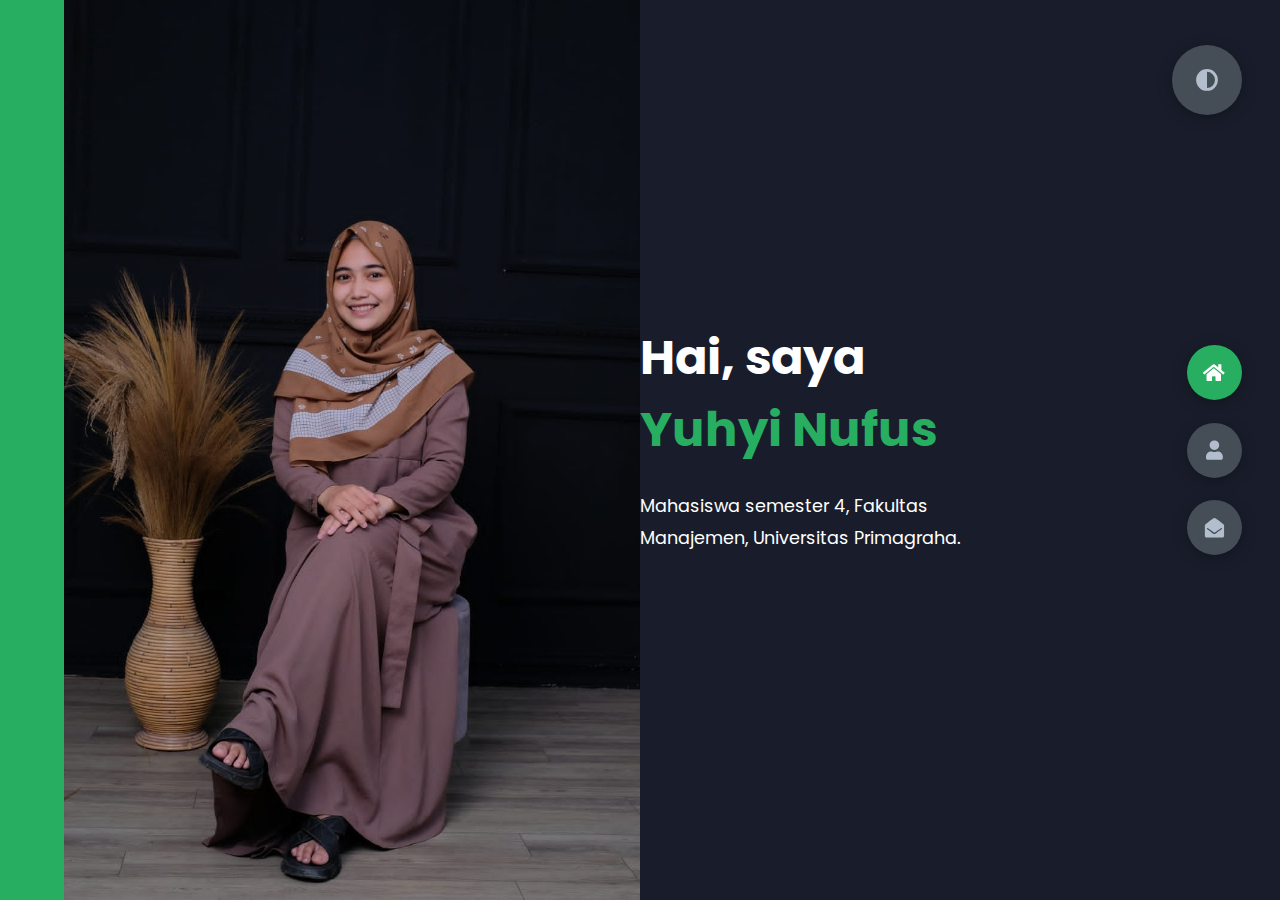
==== web.html @ e656ecd6 "Add files via upload" ====
<!DOCTYPE html>
<html lang="en">
<head>
    <meta charset="UTF-8">
    <meta http-equiv="X-UA-Compatible" content="IE=edge">
    <meta name="viewport" content="width=device-width, initial-scale=1.0">
    <title>Yuhyi Nufus</title>
    <link rel="stylesheet" href="styles.css">
    <link rel="preconnect" href="https://fonts.googleapis.com">
    <link rel="preconnect" href="https://fonts.gstatic.com" crossorigin>
    <link rel="stylesheet" href="https://cdnjs.cloudflare.com/ajax/libs/font-awesome/5.15.4/css/all.min.css" integrity="sha512-1ycn6IcaQQ40/MKBW2W4Rhis/DbILU74C1vSrLJxCq57o941Ym01SwNsOMqvEBFlcgUa6xLiPY/NS5R+E6ztJQ==" crossorigin="anonymous" referrerpolicy="no-referrer" />
    <link href="https://fonts.googleapis.com/css2?family=Poppins:wght@400;500;600;700;800&display=swap" rel="stylesheet">
</head>
<body class="main-content">
    <header class="container header active" id="home">
        <div class="header-content">
            <div class="left-header">
                <div class="h-shape"></div>
                <div class="image">
                    <img src="hero.jpg" alt="">
                </div>
            </div>
            <div class="right-header">
                <h1 class="name">
                    Hai, saya <span>Yuhyi Nufus</span>
                </h1>
                <p>Mahasiswa semester 4, Fakultas Manajemen, Universitas Primagraha.
                </p>
                </div>
            </div>
    </header>
    <main>
        <section class="container about" id="about">
            <div class="main-title">
                <h2>Tentang<span>Saya</span><span class="bg-text">about me</span></h2>
            </div>
            <div class="about-container">
                <div class="left-about">
                    <h4>Informasi Tentang Saya</h4>
                    <p>Saya adalah seorang perempuan kelahiran 14 Desember 2002, tumbuh besar sebagai anak pertama dari 2 bersaudara di Cikande. Sejak jenjang SLTP hingga SLTA, saya telah menjalani perjalanan pendidikan di pondok pesantren, di Serang untuk SLTP dan Tangerang untuk SLTA. Meskipun berpindah tempat, semangat dan dedikasi saya terhadap prestasi tidak pernah surut. Saya selalu berhasil meraih gelar juara dalam berbagai kompetisi, bahkan mencapai prestasi tertinggi sebagai lulusan terbaik pada saat kelulusan SLTA. <br><br>
                    Pengalaman hidup saya sebagai anak pertama dan lingkungan pondok pesantren telah membentuk saya menjadi individu yang disiplin dan bertanggung jawab. Saya percaya bahwa kualitas-kualitas ini sangat berharga dalam setiap aspek kehidupan, baik dalam pendidikan maupun karier. <br><br>
                    Setelah lulus dari pondok pesantren pada tahun 2017, saya memulai perjalanan baru dengan mendaftar di Universitas Primagraha, Ciceri Serang pada tahun 2022. Saya memutuskan untuk mengambil jurusan Manajemen. karna menurut saya, semua orang butuh kemampuan me-<i>manage</i> agar dapat memaksimalkan sesuatu. Di kampus, saya aktif terlibat dalam berbagai kegiatan, termasuk seminar dan organisasi, yang membantu saya untuk terus berkembang secara pribadi dan profesional. <br><br>
                    Dengan kombinasi antara pengalaman pendidikan di pondok pesantren dan pengalaman akademik di universitas, saya siap untuk menghadapi tantangan baru dan berkontribusi secara positif di lingkungan kerja yang dinamis.</p>
                </div>
            </div>
            <div class="about-stats">
                <h4 class="stat-title">Kemampuan</h4>
                <div class="progress-bars">
                    <div class="progress-bar">
                        <p class="prog-title">Arabic</p>
                        <div class="progress-con">
                            <p class="prog-text">70%</p>
                            <div class="progress">
                                <span class="arabic"></span>
                            </div>
                        </div>
                    </div>
                    <div class="progress-bar">
                        <p class="prog-title">English </p>
                        <div class="progress-con">
                            <p class="prog-text">65%</p>
                            <div class="progress">
                                <span class="english"></span>
                            </div>
                        </div>
                    </div>
                    <div class="progress-bar">
                        <p class="prog-title">Microsoft Word</p>
                        <div class="progress-con">
                            <p class="prog-text">75%</p>
                            <div class="progress">
                                <span class="word"></span>
                            </div>
                        </div>
                    </div>
                    <div class="progress-bar">
                        <p class="prog-title">Microsoft Excel</p>
                        <div class="progress-con">
                            <p class="prog-text">70%</p>
                            <div class="progress">
                                <span class="excel"></span>
                            </div>
                        </div>
                    </div>
                    <div class="progress-bar">
                        <p class="prog-title">Digital Marketing</p>
                        <div class="progress-con">
                            <p class="prog-text">67%</p>
                            <div class="progress">
                                <span class="marketing"></span>
                            </div>
                        </div>
                    </div>
                    <div class="progress-bar">
                        <p class="prog-title">Copywiting</p>
                        <div class="progress-con">
                            <p class="prog-text">65%</p>
                            <div class="progress">
                                <span class="writing"></span>
                            </div>
                        </div>
                    </div>
                </div>
            </div>
            <h4 class="stat-title">Pendidikan</h4>
            <div class="timeline">
                <div class="timeline-item">
                    <div class="tl-icon">
                        <i class="fas fa-user-graduate"></i>
                    </div>
                    <p class="tl-duration">2008 - 2014</p>
                    <h5>MI Baitul Aqsha<span> - Cikande, Serang</span></h5>
                </div>
                <div class="timeline-item">
                    <div class="tl-icon">
                        <i class="fas fa-user-graduate"></i>
                    </div>
                    <p class="tl-duration">2014 - 2017</p>
                    <h5>MTs DARUL HIKMAH<span> - Binuang, Serang.</span></h5>
                </div>
                <div class="timeline-item">
                    <div class="tl-icon">
                        <i class="fas fa-user-graduate"></i>
                    </div>
                    <p class="tl-duration">2017 - 2020</p>
                    <h5>MA ASSALIMIYAH<span> - Gunung Kaler, Tangerang</span></h5>
                </div>
                <div class="timeline-item">
                    <div class="tl-icon">
                        <i class="fas fa-user-graduate"></i>
                    </div>
                    <p class="tl-duration">2014 - 2020</p>
                    <h5>PONDOK PESANTREN<span> - Binuang & Gunung Kaler</span></h5>
                </div>
                <div class="timeline-item">
                    <div class="tl-icon">
                        <i class="fas fa-user-graduate"></i>
                    </div>
                    <p class="tl-duration">2022 - Sekarang</p>
                    <h5>Universitas Primagraha<span> - Ciceri, Serang</span></h5>
                </div>
            </div>
        </section>
        <section class="container contact" id="contact">
            <div class="contact-container">
                <div class="main-title">
                    <h2>Hubungi<span>Saya</span><span class="bg-text">Contact Me,</span></h2>
                </div>
                <div class="contact-content-con">
                    <div class="left-contact">
                        <h4>Mari berkerjasama!</h4>
                        <div class="contact-info">
                            <div class="contact-item">
                                <div class="icon">
                                    <i class="fas fa-map-marker-alt"></i>
                                    <span>Alamat</span>
                                </div>
                                <p>
                                    : Sukatani, Cikande, Serang.
                                </p>
                            </div>
                            <div class="contact-item">
                                <div class="icon">
                                    <i class="fas fa-envelope"></i>
                                    <span>Surel</span>
                                </div>
                                <p>
                                    <span>: yuhinnufus6@gmail.com</span>
                                </p>
                            </div>
                            <div class="contact-item">
                                <div class="icon">
                                    <i class="fas fa-user-graduate"></i>
                                    <span>Pendidikan</span>
                                </div>
                                <p>
                                    <span>:  Universitas Primagraha</span>
                                </p>
                            </div>
                            <div class="contact-item">
                                <div class="icon">
                                    <i class="fas fa-phone"></i>
                                    <span>Nomor Telepon</span>
                                </div>
                                <p>
                                    <span>: +62 838-7201-8982</span>
                                </p>
                            </div>
                            <div class="contact-item">
                                <div class="icon">
                                    <i class="fas fa-globe-africa"></i>
                                    <span>Bahasa</span>
                                </div>
                                <p>
                                    <span>: Indonesia , Inggris, Arab</span>
                                </p>
                            </div>
                        </div>
                        <div class="contact-icons">
                            <div class="contact-icon">
                                <a href="https://www.facebook.com/yuhyi.nufus.1" target="_blank">
                                    <i class="fab fa-facebook-f"></i>
                                </a>
                                <a href="https://www.instagram.com/yuhyi.nufus.1?igsh=eHEyNWpmczJ4bTdy" target="_blank">
                                    <i class="fab fa-instagram"></i>
                                </a>
                                <a href="https://x.com/YuhinNufus?s=20" target="_blank">
                                    <i class="fab fa-twitter"></i>
                                </a>
                                <a href="https://wa.me/+62 838-7201-8982" target="_blank">
                                    <i class="fab fa-whatsapp"></i>
                                </a>
                            </div>
                        </div>
                    </div>
                    <div class="right-contact">
                        <form action="" class="contact-form">
                            <div class="input-control i-c-2">
                                <input type="text" required placeholder="YOUR NAME">
                                <input type="email" required placeholder="YOUR EMAIL">
                            </div>
                            <div class="input-control">
                                <input type="text" required placeholder="ENTER SUBJECT">
                            </div>
                            <div class="input-control">
                                <textarea name="" id="" cols="15" rows="8" placeholder="Message Here..."></textarea>
                            </div>
                            <div class="submit-btn">
                                <a href="https://drive.google.com/file/d/18N-898QshtODnM7s5FArULJAu10lKg4w/view?usp=drivesdk" class="main-btn">
                                    <span class="btn-text">Download CV</span>
                                    <span class="btn-icon"><i class="fas fa-download"></i></span>
                                </a>
                            </div>
                        </form>
                    </div>
                </div>
            </div>
        </section>
    </main>

    <div class="controls">
        <div class="control active-btn" data-id="home" >
            <i class="fas fa-home"></i>
        </div>
        <div class="control" data-id="about">
            <i class="fas fa-user"></i>
        </div>
<!--         <div class="control" data-id="portfolio">
            <i class="fas fa-briefcase"></i>
        </div> -->
        <div class="control" data-id="contact">
            <i class="fas fa-envelope-open"></i>
        </div>
    </div>
    <div class="theme-btn">
        <i class="fas fa-adjust"></i>
    </div>
    <script src="app.js"></script>
</body>
</html>
---- styles.css ----
* {
  margin: 0;
  padding: 0;
  box-sizing: border-box;
  list-style: none;
}

:root {
  --color-primary: #191d2b;
  --color-secondary: #27AE60;
  --color-white: #FFFFFF;
  --color-black: #000;
  --color-grey0: #f8f8f8;
  --color-grey-1: #dbe1e8;
  --color-grey-2: #b2becd;
  --color-grey-3: #6c7983;
  --color-grey-4: #454e56;
  --color-grey-5: #2a2e35;
  --color-grey-6: #12181b;
  --br-sm-2: 14px;
  --box-shadow-1: 0 3px 15px rgba(0,0,0,.3);
}

.light-mode {
  --color-primary: #FFFFFF;
  --color-secondary: #F56692;
  --color-white: #454e56;
  --color-black: #000;
  --color-grey0: #f8f8f8;
  --color-grey-1: #6c7983;
  --color-grey-2: #6c7983;
  --color-grey-3: #6c7983;
  --color-grey-4: #454e56;
  --color-grey-5: #f8f8f8;
  --color-grey-6: #12181b;
}

body {
  background-color: var(--color-primary);
  font-family: "Poppins", sans-serif;
  font-size: 1.1rem;
  color: var(--color-white);
  transition: all 0.4s ease-in-out;
}

a {
  display: inline-block;
  text-decoration: none;
  color: inherit;
  font-family: inherit;
}

header {
  min-height: 100vh;
  color: var(--color-white);
  overflow: hidden;
  padding: 0 !important;
}

section {
  min-height: 100vh;
  width: 100%;
  position: absolute;
  left: 0;
  top: 0;
  padding: 3rem 18rem;
}

.container {
  display: none;
  transform: translateY(-100%) scale(0);
  transition: all 0.4s ease-in-out;
  background-color: var(--color-primary);
}

.active {
  display: block;
  animation: appear 1s ease-in-out;
  transform: translateY(0) scaleY(1);
}
@keyframes appear {
  0% {
    transform: translateY(-100%) scaleY(0);
  }
  100% {
    transform: translateY(0) scaleY(1);
  }
}

.controls {
  position: fixed;
  z-index: 10;
  top: 50%;
  right: 3%;
  display: flex;
  flex-direction: column;
  align-items: center;
  justify-content: center;
  transform: translateY(-50%);
}
.controls .control {
  padding: 1rem;
  cursor: pointer;
  background-color: var(--color-grey-4);
  width: 55px;
  height: 55px;
  border-radius: 50%;
  display: flex;
  justify-content: center;
  align-items: center;
  margin: 0.7rem 0;
  box-shadow: var(--box-shadow-1);
}
.controls .control i {
  font-size: 1.2rem;
  color: var(--color-grey-2);
  pointer-events: none;
}
.controls .active-btn {
  background-color: var(--color-secondary);
  transition: all 0.4s ease-in-out;
}
.controls .active-btn i {
  color: var(--color-white);
}

.theme-btn {
  top: 5%;
  right: 3%;
  width: 70px;
  height: 70px;
  border-radius: 50%;
  background-color: var(--color-grey-4);
  cursor: pointer;
  position: fixed;
  display: flex;
  justify-content: center;
  align-items: center;
  box-shadow: 0 3px 15px rgba(0, 0, 0, 0.3);
  transition: all 0.1s ease-in-out;
}
.theme-btn:active {
  transform: translateY(-3px);
}
.theme-btn i {
  font-size: 1.4rem;
  color: var(--color-grey-2);
  pointer-events: none;
}

/*Header-content*/
.header-content {
  display: grid;
  grid-template-columns: repeat(2, 1fr);
  min-height: 100vh;
}
.header-content .left-header {
  display: flex;
  align-items: center;
  position: relative;
}
.header-content .left-header .h-shape {
  transition: all 0.4s ease-in-out;
  width: 65%;
  height: 100%;
  background-color: var(--color-secondary);
  position: absolute;
  left: 0;
  top: 0;
  z-index: -1;
  clip-path: polygon(0 0, 46% 0, 79% 100%, 0% 100%);
}
.header-content .left-header .image {
  border-radius: var(--br-sm-2);
  height: 100%;
  width: 100%;
  margin-left: 4rem;
  background-color: var(--color-black);
  transition: all 0.4s ease-in-out;
}
.header-content .left-header .image img {
  width: 100%;
  height: 100%;
  object-fit: cover;
  transition: all 0.4s ease-in-out;
}
.header-content .left-header .image img:hover {
  filter: grayscale(0);
}
.header-content .right-header {
  display: flex;
  flex-direction: column;
  justify-content: center;
  padding-right: 18rem;
}
.header-content .right-header .name {
  font-size: 3rem;
}
.header-content .right-header .name span {
  color: var(--color-secondary);
}
.header-content .right-header p {
  margin: 1.5rem 0;
  line-height: 2rem;
}

/*About*/
.about-container {
  display: grid;
  grid-template-columns: repeat(2, 1fr);
  padding-top: 3.5rem;
  padding-bottom: 5rem;
}
.about-container .right-about {
  display: grid;
  grid-template-columns: repeat(2, 1fr);
  grid-gap: 2rem;
}
.about-container .right-about .about-item {
  border: 1px solid var(--color-grey-5);
  border-radius: 5px;
  transition: all 0.4s ease-in-out;
  box-shadow: 1px 2px 15px rgba(0, 0, 0, 0.1);
}
.about-container .right-about .about-item:hover {
  cursor: default;
  transform: translateY(-5px);
  border: 1px solid var(--color-secondary);
  box-shadow: 1px 4px 15px rgba(0, 0, 0, 0.32);
}
.about-container .right-about .about-item .abt-text {
  padding: 1.5rem;
  display: flex;
  flex-direction: column;
}
.about-container .right-about .about-item .abt-text .large-text {
  font-size: 3rem;
  font-weight: 700;
  color: var(--color-secondary);
}
.about-container .right-about .about-item .abt-text .small-text {
  padding-left: 3rem;
  position: relative;
  text-transform: uppercase;
  font-size: 1.2rem;
  color: var(--color-grey-1);
  letter-spacing: 2px;
}
.about-container .right-about .about-item .abt-text .small-text::before {
  content: "";
  position: absolute;
  left: 0;
  top: 15px;
  width: 2rem;
  height: 2px;
  background-color: var(--color-grey-5);
}
.about-container .left-about {
  padding-right: 5rem;
}
.about-container .left-about p {
  line-height: 2rem;
  padding: 1rem;
  color: var(--color-grey-1);
}
.about-container .left-about h4 {
  font-size: 2rem;
  text-transform: uppercase;
}

.about-stats {
  padding-bottom: 4rem;
}
.about-stats .progress-bars {
  display: grid;
  grid-template-columns: repeat(2, 1fr);
  grid-gap: 2rem;
}
.about-stats .progress-bars .progress-bar {
  display: flex;
  flex-direction: column;
}
.about-stats .progress-bars .progress-bar .prog-title {
  text-transform: uppercase;
  font-weight: 500;
}
.about-stats .progress-bars .progress-bar .progress-con {
  display: flex;
  align-items: center;
}
.about-stats .progress-bars .progress-bar .progress-con .prog-text {
  color: var(--color-grey-2);
}
.about-stats .progress-bars .progress-bar .progress-con .progress {
  width: 100%;
  height: 0.45rem;
  background-color: var(--color-grey-4);
  margin-left: 1rem;
  position: relative;
}
.about-stats .progress-bars .progress-bar .progress-con .progress span {
  position: absolute;
  top: 0;
  left: 0;
  height: 100%;
  background-color: var(--color-secondary);
  transition: all 0.4s ease-in-out;
  width: 60%;
}
.about-stats .progress-bars .progress-bar .progress-con .progress .arabic {
  width: 70%;
}
.about-stats .progress-bars .progress-bar .progress-con .progress .englis {
  width: 65%;
}
.about-stats .progress-bars .progress-bar .progress-con .progress .word {
  width: 75%;
}
.about-stats .progress-bars .progress-bar .progress-con .progress .excel {
  width: 70%;
}
.about-stats .progress-bars .progress-bar .progress-con .progress .marketing{
  width: 67%;
}
.about-stats .progress-bars .progress-bar .progress-con .progress .writing{
  width: 65%;
}

.stat-title {
  text-transform: uppercase;
  font-size: 1.4rem;
  text-align: center;
  padding: 3.5rem 0;
  position: relative;
}
.stat-title::before {
  content: "";
  position: absolute;
  left: 50%;
  top: 0;
  width: 40%;
  height: 1px;
  background-color: var(--color-grey-5);
  transform: translateX(-50%);
}

/*Timeline*/
.timeline {
  display: grid;
  grid-template-columns: repeat(2, 1fr);
  grid-gap: 2rem;
  padding-bottom: 3rem;
}
.timeline .timeline-item {
  position: relative;
  padding-left: 3rem;
  border-left: 1px solid var(--color-grey-5);
}
.timeline .timeline-item .tl-icon {
  position: absolute;
  left: -27px;
  top: 0;
  background-color: var(--color-secondary);
  width: 50px;
  height: 50px;
  border-radius: 50%;
  display: flex;
  align-items: center;
  justify-content: center;
}
.timeline .timeline-item .tl-icon i {
  font-size: 1.3rem;
}
.timeline .timeline-item .tl-duration {
  padding: 0.2rem 0.6rem;
  background-color: var(--color-grey-5);
  border-radius: 15px;
  display: inline-block;
  font-size: 0.8rem;
  text-transform: uppercase;
  font-weight: 500;
}
.timeline .timeline-item h5 {
  padding: 1rem 0;
  text-transform: uppercase;
  font-size: 1.3rem;
  font-weight: 600;
}
.timeline .timeline-item h5 span {
  color: var(--color-grey-2);
  font-weight: 500;
  font-size: 1.2rem;
}
.timeline .timeline-item p {
  color: var(--color-grey-2);
}

.port-text {
  padding: 2rem 0;
  text-align: center;
}

.portfolios {
  display: grid;
  grid-template-columns: repeat(3, 1fr);
  grid-gap: 2rem;
  margin-top: 3rem;
}
.portfolios .portfolio-item {
  position: relative;
  border-radius: 15px;
}
.portfolios .portfolio-item img {
  width: 100%;
  height: 300px;
  object-fit: cover;
  border-radius: 15px;
}
.portfolios .portfolio-item .hover-items {
  width: 100%;
  height: 100%;
  background-color: var(--color-secondary);
  position: absolute;
  left: 0;
  top: 0;
  border-radius: 15px;
  display: flex;
  justify-content: center;
  align-items: center;
  flex-direction: column;
  opacity: 0;
  transform: scale(0);
  transition: all 0.4s ease-in-out;
}
.portfolios .portfolio-item .hover-items h3 {
  font-size: 1.5rem;
  color: var(--color-white);
  margin-bottom: 1.5rem;
}
.portfolios .portfolio-item .hover-items .icons {
  display: flex;
  justify-content: center;
  align-items: center;
}
.portfolios .portfolio-item .hover-items .icons .icon {
  background-color: var(--color-primary);
  border-radius: 50%;
  width: 50px;
  height: 50px;
  display: flex;
  align-items: center;
  justify-content: center;
  margin: 0 1rem;
  cursor: pointer;
  transition: all 0.4s ease-in-out;
}
.portfolios .portfolio-item .hover-items .icons .icon i {
  font-size: 1.5rem;
  color: var(--color-white);
  margin: 0 1rem;
}
.portfolios .portfolio-item .hover-items .icons .icon:hover {
  background-color: var(--color-white);
}
.portfolios .portfolio-item .hover-items .icons .icon:hover i {
  color: var(--color-primary);
}

.portfolio-item:hover .hover-items {
  opacity: 1;
  transform: scale(1);
}

.contact-content-con {
  display: flex;
  padding-top: 3.5rem;
}
.contact-content-con .left-contact {
  flex: 2;
}
.contact-content-con .left-contact h4 {
  margin-top: 1rem;
  font-size: 2rem;
  text-transform: uppercase;
}
.contact-content-con .left-contact p {
  margin: 1rem 0;
  line-height: 2rem;
}
.contact-content-con .left-contact .contact-info .contact-item {
  display: flex;
  align-items: center;
  justify-content: space-between;
}
.contact-content-con .left-contact .contact-info .contact-item p {
  margin: 0.3rem 0 !important;
  padding: 0 !important;
}
.contact-content-con .left-contact .contact-info .contact-item .icon {
  display: grid;
  grid-template-columns: 40px 1fr;
}
.contact-content-con .left-contact .contact-info .contact-item .icon i {
  display: flex;
  align-items: center;
  font-size: 1.3rem;
}
.contact-content-con .left-contact .contact-icon {
  display: flex;
  margin-top: 2rem;
}
.contact-content-con .left-contact .contact-icon a {
  display: flex;
  align-items: center;
  color: var(--color-white);
  background-color: var(--color-grey-5);
  cursor: pointer;
  justify-content: center;
  width: 50px;
  height: 50px;
  border-radius: 50%;
  margin: 0 0.4rem;
  transition: all 0.4s ease-in-out;
}
.contact-content-con .left-contact .contact-icon a:hover {
  background-color: var(--color-secondary);
}
.contact-content-con .left-contact .contact-icon a:hover i {
  color: var(--color-primary);
}
.contact-content-con .left-contact .contact-icon a i {
  display: flex;
  align-items: center;
  justify-content: center;
  font-size: 1.3rem;
}
.contact-content-con .right-contact {
  flex: 3;
  margin-left: 3rem;
}
.contact-content-con .right-contact .input-control {
  margin: 1.5rem 0;
}
.contact-content-con .right-contact .input-control input, .contact-content-con .right-contact .input-control textarea {
  border-radius: 30px;
  font-weight: inherit;
  font-size: inherit;
  font-family: inherit;
  padding: 0.8rem 1.1rem;
  outline: none;
  border: none;
  background-color: var(--color-grey-5);
  width: 100%;
  color: var(--color-white);
  resize: none;
}
.contact-content-con .right-contact .i-c-2 {
  display: flex;
}
.contact-content-con .right-contact .i-c-2 :last-child {
  margin-left: 1.5rem;
}
.contact-content-con .right-contact .submit-btn {
  display: flex;
  justify-content: flex-start;
}

/*Independed components*/
.btn-con {
  display: flex;
  align-self: flex-start;
}

.main-btn {
  border-radius: 30px;
  color: inherit;
  font-weight: 600;
  position: relative;
  border: 1px solid var(--color-secondary);
  display: flex;
  align-self: flex-end;
  align-items: center;
  overflow: hidden;
}
.main-btn .btn-text {
  padding: 0 2rem;
}
.main-btn .btn-icon {
  background-color: var(--color-secondary);
  display: flex;
  align-items: center;
  justify-content: center;
  border-radius: 50%;
  padding: 1rem;
}
.main-btn::before {
  content: "";
  position: absolute;
  top: 0;
  right: 0;
  transform: translateX(100%);
  transition: all 0.4s ease-out;
  z-index: -1;
}
.main-btn:hover {
  transition: all 0.4s ease-out;
}
.main-btn:hover::before {
  width: 100%;
  height: 100%;
  background-color: var(--color-secondary);
  transform: translateX(0);
  transition: all 0.4s ease-out;
}

.main-title {
  text-align: center;
}
.main-title h2 {
  position: relative;
  text-transform: uppercase;
  font-size: 4rem;
  font-weight: 700;
}
.main-title h2 span {
  color: var(--color-secondary);
}
.main-title h2 .bg-text {
  position: absolute;
  top: 50%;
  left: 50%;
  color: var(--color-grey-5);
  transition: all 0.4s ease-in-out;
  z-index: -1;
  transform: translate(-50%, -50%);
  font-weight: 800;
  font-size: 6.3rem;
}

.about-container .left-about p {
  padding-left: 0;
}

@media screen and (max-width: 600px) {
  header {
    padding: 0 !important;
  }

  .theme-btn {
    width: 50px;
    height: 50px;
  }

  .header-content {
    grid-template-columns: repeat(1, 1fr);
    padding-bottom: 6rem;
  }

  .left-header .h-shape {
    display: none;
  }

  .right-header {
    grid-row: 1;
    padding-right: 0rem !important;
    width: 90%;
    margin: 0 auto;
  }
  .right-header .name {
    font-size: 2.5rem !important;
    text-align: center;
    padding-top: 3rem;
  }

  .header-content .left-header .image {
    margin: 0 auto;
    width: 90%;
  }

  .controls {
    top: auto;
    bottom: 0;
    flex-direction: row;
    justify-content: center;
    left: 50%;
    transform: translateX(-50%);
    width: 100%;
    background-color: var(--color-grey-5);
  }
  .controls .control {
    margin: 1rem 0.3rem;
  }

  .about-container {
    grid-template-columns: repeat(1, 1fr);
  }
  .about-container .right-about {
    grid-template-columns: repeat(1, 1fr);
    padding-top: 2.5rem;
  }
  .about-container .left-about {
    padding-right: 0;
  }
  .about-container .left-about p {
    padding-left: 0;
  }

  .timeline {
    grid-template-columns: repeat(1, 1fr);
    padding-bottom: 6rem;
  }

  .container {
    padding: 2rem 2.5rem !important;
  }

  .about-stats .progress-bars {
    grid-template-columns: repeat(1, 1fr);
  }

  .portfolios {
    grid-template-columns: repeat(1, 1fr);
    padding-bottom: 6rem;
    margin-top: 1rem;
  }

  .contact-content-con {
    flex-direction: column;
  }
  .contact-content-con .right-contact {
    margin-left: 0;
    margin-top: 2.5rem;
  }

  .contact-content-con .right-contact .i-c-2 {
    flex-direction: column;
  }

  .contact-content-con .right-contact .i-c-2 :last-child {
    margin-left: 0;
    margin-top: 1.5rem;
  }

  .contact-content-con .right-contact {
    margin-bottom: 6rem;
  }

  .contact-item {
    flex-direction: column;
    margin: 1rem 0;
  }
  .contact-item p {
    font-size: 15px;
    color: var(--color-grey-2);
  }
  .contact-item span {
    font-size: 15px;
  }
  .contact-item .icon {
    grid-template-columns: 25px 1fr;
  }

  .main-title h2 {
    font-size: 2rem;
  }
  .main-title h2 span {
    font-size: 2.3rem;
  }
  .main-title h2 .bg-text {
    font-size: 2.3rem;
  }
}
@media screen and (max-width: 1432px) {
  .container {
    padding: 7rem 11rem;
  }

  .contact-content-con {
    flex-direction: column;
  }
  .contact-content-con .right-contact {
    margin-left: 0;
    margin-top: 2.5rem;
  }

  .contact-content-con .right-contact .i-c-2 {
    flex-direction: column;
  }

  .contact-content-con .right-contact .i-c-2 :last-child {
    margin-left: 0;
    margin-top: 1.5rem;
  }

  .contact-content-con .right-contact {
    margin-bottom: 6rem;
  }

  .main-title h2 .bg-text {
    font-size: 5.5rem;
  }
}
@media screen and (max-width: 1250px) {

  .portfolios {
    grid-template-columns: repeat(2, 1fr);
  }

  .header-content .right-header {
    padding-right: 9rem;
  }
}
@media screen and (max-width: 660px) {

  .portfolios {
    grid-template-columns: repeat(1, 1fr);
  }
}
@media screen and (max-width: 1070px) {
  .about-container {
    grid-template-columns: repeat(1, 1fr);
  }
  .about-container .right-about {
    padding-top: 2.5rem;
  }

  .main-title h2 {
    font-size: 4rem;
  }
  .main-title h2 span {
    font-size: 4rem;
  }
  .main-title h2 .bg-text {
    font-size: 4.5rem;
  }
}
@media screen and (max-width: 970px) {
  .container {
    padding: 7rem 6rem;
  }

  .about-container .left-about {
    padding-right: 0rem;
  }

  .header-content {
    grid-template-columns: repeat(1, 1fr);
    padding-bottom: 6rem;
  }

  .left-header .h-shape {
    display: none;
  }
  .left-header .image {
    width: 90% !important;
    margin: 0 auto !important;
  }

  .right-header {
    grid-row: 1;
    padding-right: 0rem !important;
    width: 90%;
    margin: 0 auto;
  }
  .right-header .name {
    font-size: 2.5rem !important;
    text-align: center;
    padding-top: 3rem;
  }
}
@media screen and (max-width: 700px) {
  .container {
    padding: 7rem 3rem;
  }

  .about-stats .progress-bars {
    grid-template-columns: repeat(1, 1fr);
  }

  .about-container .right-about {
    grid-template-columns: repeat(1, 1fr);
  }

  .timeline {
    grid-template-columns: repeat(1, 1fr);
  }

  .main-title h2 {
    font-size: 3rem;
  }
  .main-title h2 span {
    font-size: 3rem;
  }
  .main-title h2 .bg-text {
    font-size: 4rem;
  }
}

/*# sourceMappingURL=styles.css.map */
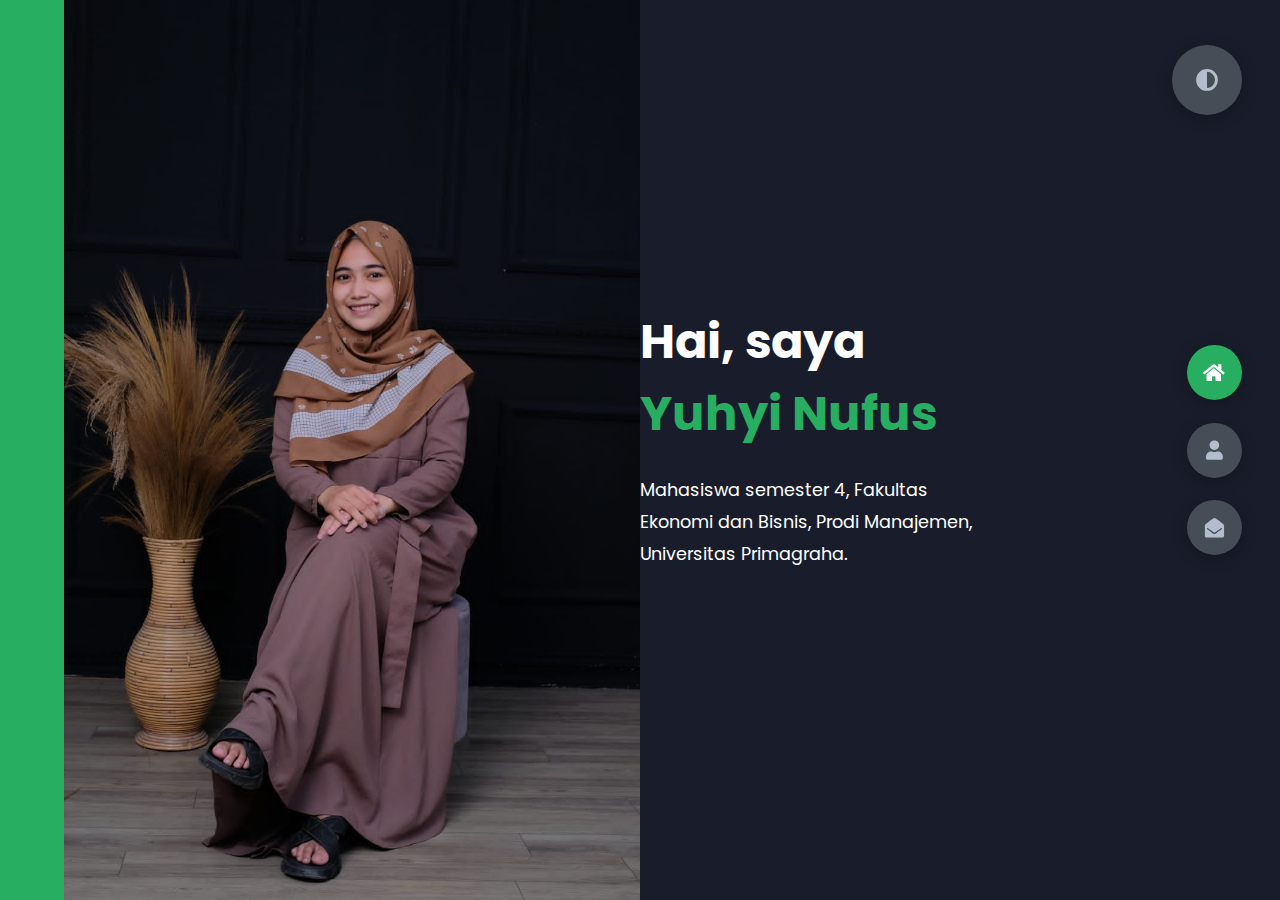
==== commit eb7b19b2: "web.html" ====
--- a/web.html
+++ b/web.html
@@ -24,7 +24,7 @@
                 <h1 class="name">
                     Hai, saya <span>Yuhyi Nufus</span>
                 </h1>
-                <p>Mahasiswa semester 4, Fakultas Manajemen, Universitas Primagraha.
+                <p>Mahasiswa semester 4, Fakultas Ekonomi dan Bisnis, Prodi Manajemen, Universitas Primagraha.
                 </p>
                 </div>
             </div>
@@ -129,7 +129,7 @@
                     <div class="tl-icon">
                         <i class="fas fa-user-graduate"></i>
                     </div>
-                    <p class="tl-duration">2014 - 2020</p>
+                    <p class="tl-duration">2014 - 2021</p>
                     <h5>PONDOK PESANTREN<span> - Binuang & Gunung Kaler</span></h5>
                 </div>
                 <div class="timeline-item">
@@ -137,7 +137,7 @@
                         <i class="fas fa-user-graduate"></i>
                     </div>
                     <p class="tl-duration">2022 - Sekarang</p>
-                    <h5>Universitas Primagraha<span> - Ciceri, Serang</span></h5>
+                    <h5>Universitas Primagraha<span> - Cinanggung, Serang</span></h5>
                 </div>
             </div>
         </section>
@@ -257,4 +257,4 @@
     </div>
     <script src="app.js"></script>
 </body>
-</html>+</html>
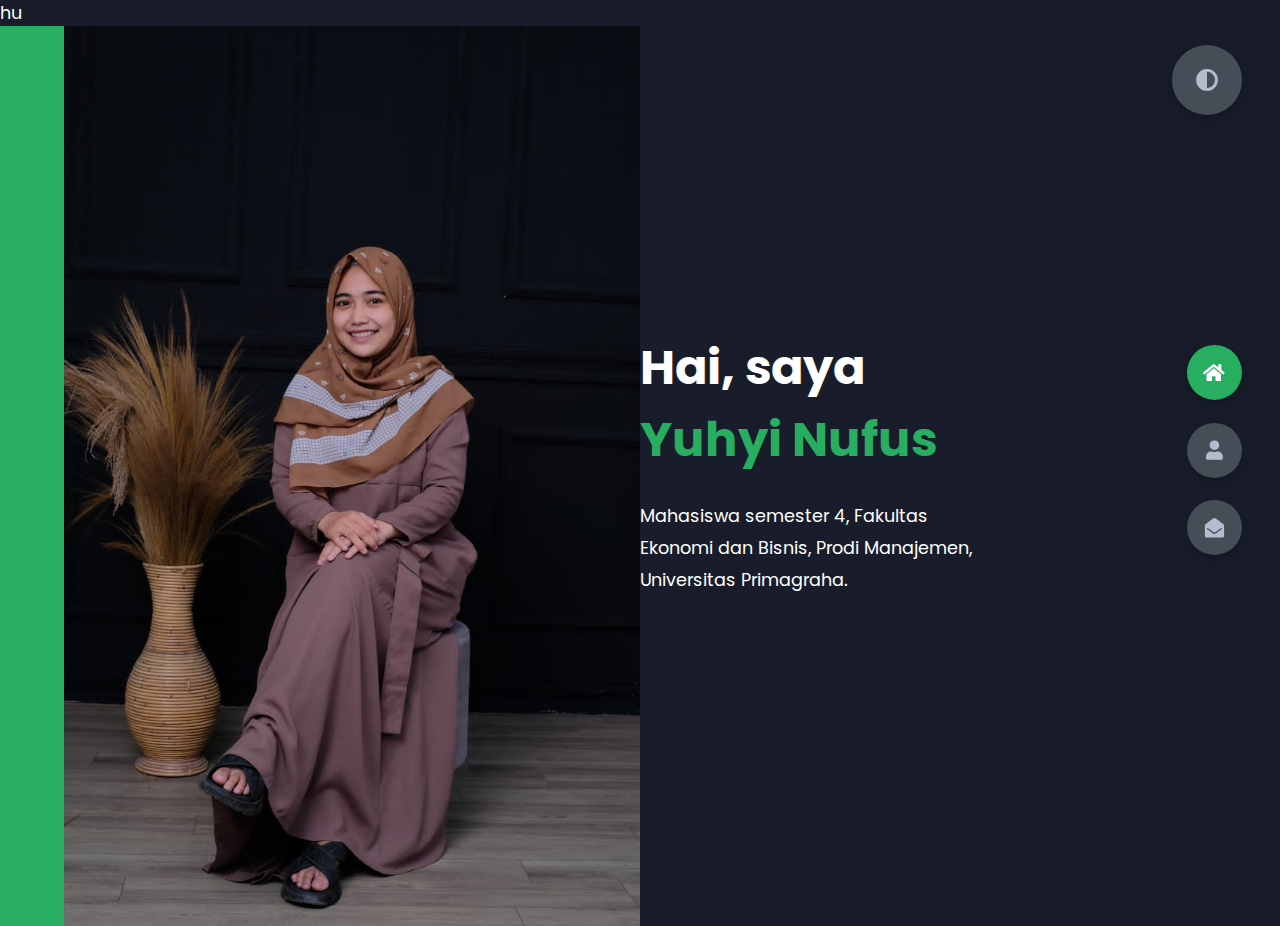
==== commit fc00b8c3: "web.html" ====
--- a/web.html
+++ b/web.html
@@ -1,4 +1,4 @@
-<!DOCTYPE html>
+hu<!DOCTYPE html>
 <html lang="en">
 <head>
     <meta charset="UTF-8">
@@ -92,7 +92,7 @@
                         </div>
                     </div>
                     <div class="progress-bar">
-                        <p class="prog-title">Copywiting</p>
+                        <p class="prog-title">Copywriting</p>
                         <div class="progress-con">
                             <p class="prog-text">65%</p>
                             <div class="progress">
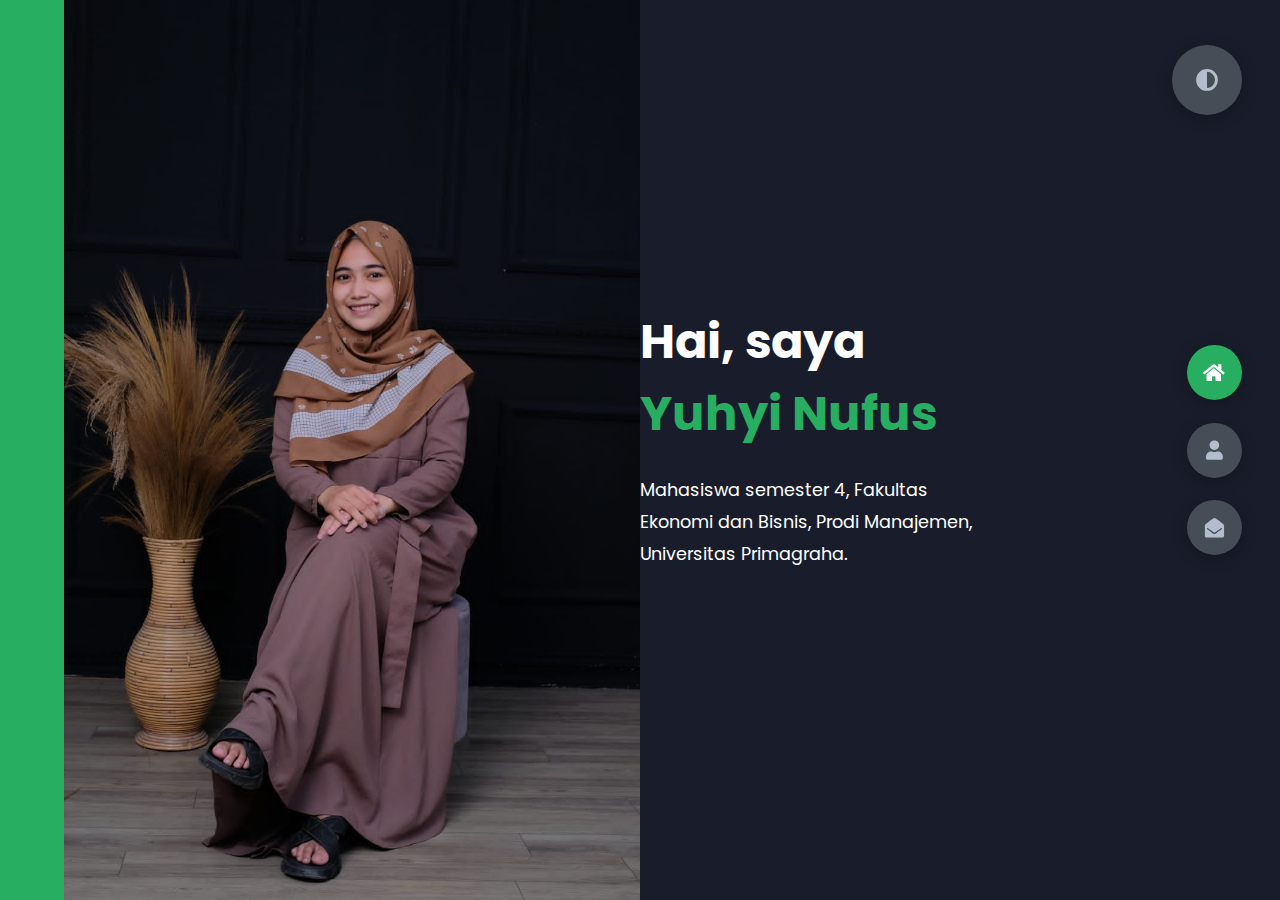
==== commit 39bc6ce0: "web.html" ====
--- a/web.html
+++ b/web.html
@@ -1,4 +1,4 @@
-hu<!DOCTYPE html>
+<!DOCTYPE html>
 <html lang="en">
 <head>
     <meta charset="UTF-8">
@@ -39,7 +39,7 @@
                     <h4>Informasi Tentang Saya</h4>
                     <p>Saya adalah seorang perempuan kelahiran 14 Desember 2002, tumbuh besar sebagai anak pertama dari 2 bersaudara di Cikande. Sejak jenjang SLTP hingga SLTA, saya telah menjalani perjalanan pendidikan di pondok pesantren, di Serang untuk SLTP dan Tangerang untuk SLTA. Meskipun berpindah tempat, semangat dan dedikasi saya terhadap prestasi tidak pernah surut. Saya selalu berhasil meraih gelar juara dalam berbagai kompetisi, bahkan mencapai prestasi tertinggi sebagai lulusan terbaik pada saat kelulusan SLTA. <br><br>
                     Pengalaman hidup saya sebagai anak pertama dan lingkungan pondok pesantren telah membentuk saya menjadi individu yang disiplin dan bertanggung jawab. Saya percaya bahwa kualitas-kualitas ini sangat berharga dalam setiap aspek kehidupan, baik dalam pendidikan maupun karier. <br><br>
-                    Setelah lulus dari pondok pesantren pada tahun 2017, saya memulai perjalanan baru dengan mendaftar di Universitas Primagraha, Ciceri Serang pada tahun 2022. Saya memutuskan untuk mengambil jurusan Manajemen. karna menurut saya, semua orang butuh kemampuan me-<i>manage</i> agar dapat memaksimalkan sesuatu. Di kampus, saya aktif terlibat dalam berbagai kegiatan, termasuk seminar dan organisasi, yang membantu saya untuk terus berkembang secara pribadi dan profesional. <br><br>
+                    Setelah lulus dari pondok pesantren, saya memulai perjalanan baru dengan mendaftar di Universitas Primagraha, Ciceri Serang pada tahun 2022. Saya memutuskan untuk mengambil jurusan Manajemen. karna menurut saya, semua orang butuh kemampuan me-<i>manage</i> agar dapat memaksimalkan sesuatu. Di kampus, saya aktif terlibat dalam berbagai kegiatan, termasuk seminar dan organisasi, yang membantu saya untuk terus berkembang secara pribadi dan profesional. <br><br>
                     Dengan kombinasi antara pengalaman pendidikan di pondok pesantren dan pengalaman akademik di universitas, saya siap untuk menghadapi tantangan baru dan berkontribusi secara positif di lingkungan kerja yang dinamis.</p>
                 </div>
             </div>
